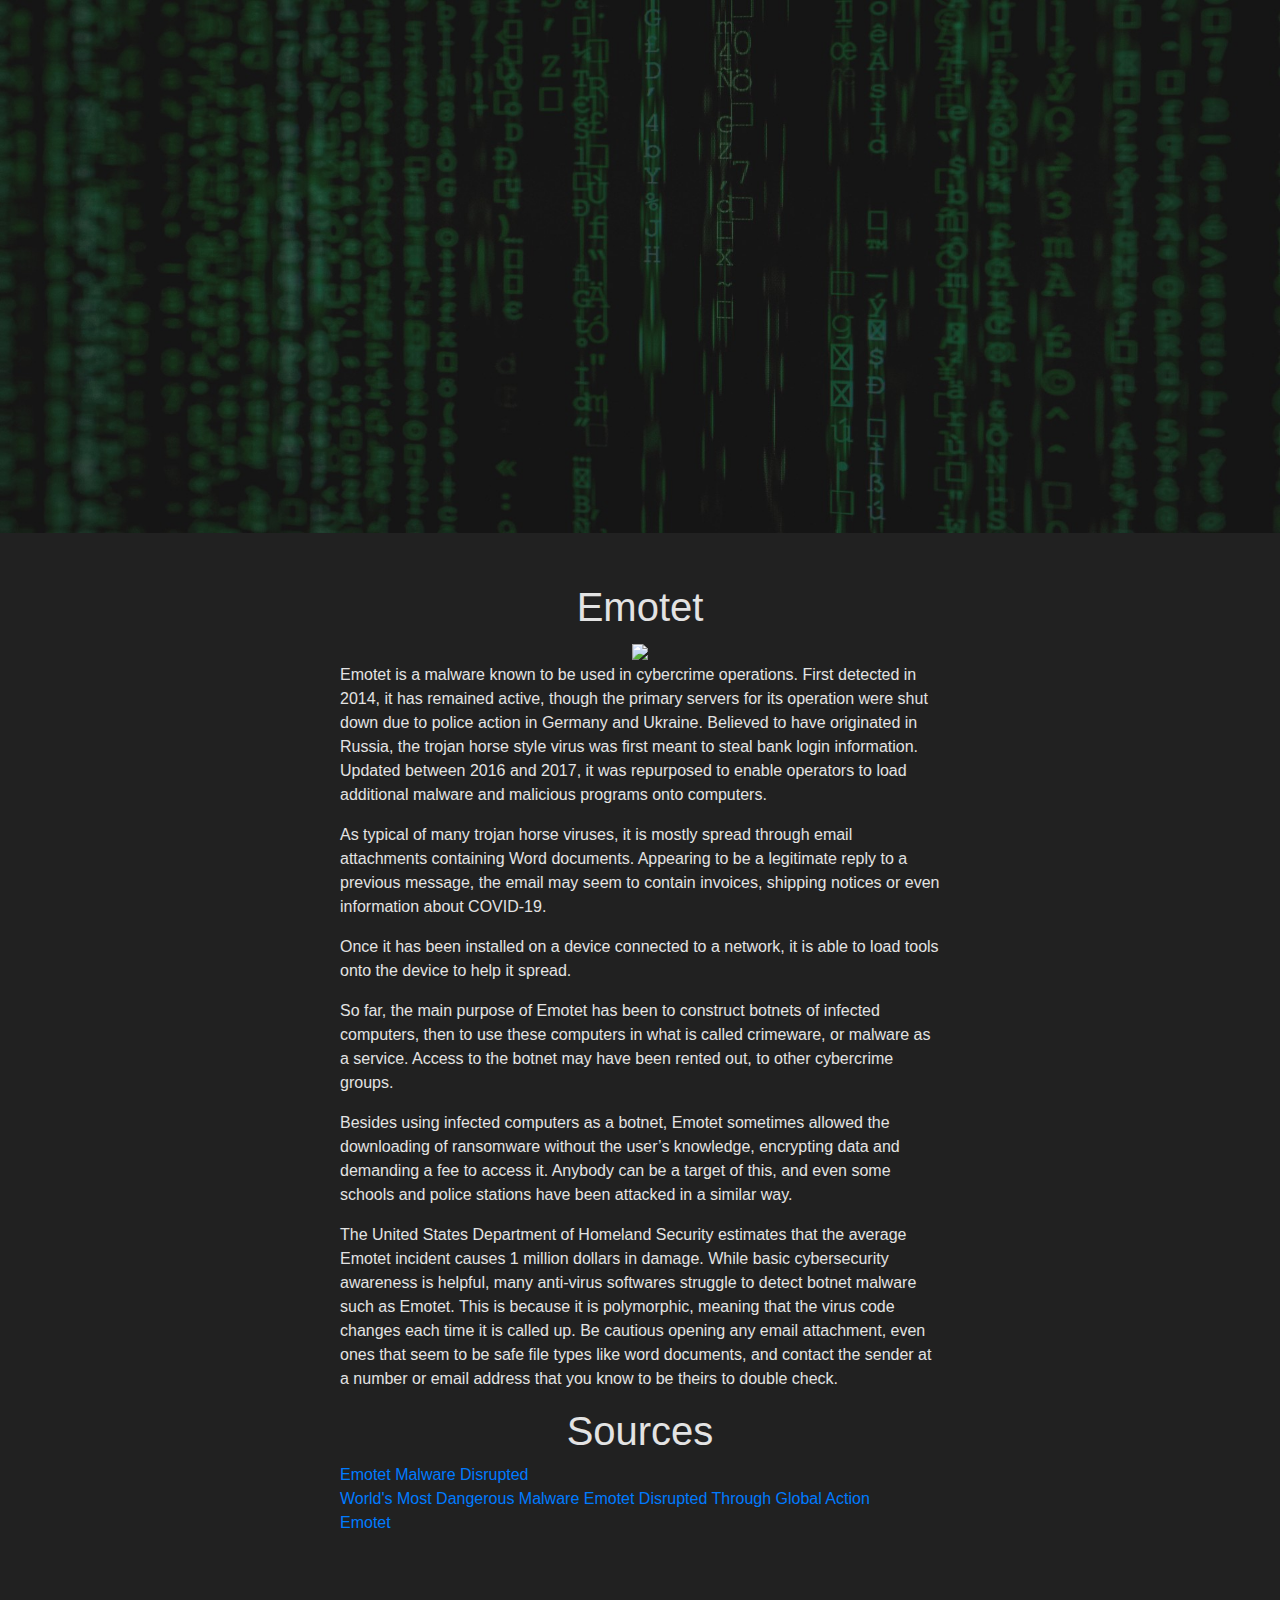
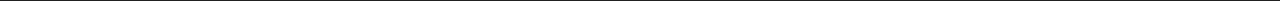
==== emotet.html @ fdf8b51a "add emotet page, add hero image to index html page" ====
<!--Trojan attacks info website, emotet attack page (by Emily Chen)-->

<!DOCTYPE html>
<html lang="en">
  <head>
    <meta charset="utf-8">

    <title>Magic Lantern Attack</title>
    
    <!--Bootstrap CDN below: -->
    <!-- Latest compiled and minified CSS -->
    <link rel="stylesheet" href="https://maxcdn.bootstrapcdn.com/bootstrap/4.5.2/css/bootstrap.min.css">

    <!-- jQuery library -->
    <script src="https://ajax.googleapis.com/ajax/libs/jquery/3.5.1/jquery.min.js"></script>

    <!-- Popper JS -->
    <script src="https://cdnjs.cloudflare.com/ajax/libs/popper.js/1.16.0/umd/popper.min.js"></script>

    <!-- Latest compiled JavaScript -->
    <script src="https://maxcdn.bootstrapcdn.com/bootstrap/4.5.2/js/bootstrap.min.js"></script>

    <!--Setup to make the page responsive-->
    <meta name="viewport" content="width=device-width, initial-scale=1">

    <!--Linking in our custom stylesheet, styles.css-->
    <link rel="stylesheet" href="styles.css">

  </head>

  <body>
      <!--Bootstrap's container-fluid div resizes to automatically fill the size of the browser window, and all the webpage content goes inside it.
        px-0 gets rid of any margins on the sides of the container-->
      <div class="container-fluid px-0">

        <!--TODO: Change this image to something different!!! :D-->
        <!--Header image, downloaded from: https://unsplash.com/photos/iar-afB0QQw then cropped it and applied filters
          src defines the path, img-fluid makes it fill the whole width of the main container, and alt is the text that shows up if the image can't-->
        <img src="images/green-text.jpeg" class="img-fluid" alt="Green Computer Text">

        <!--Info on the bootstrap row system & how it works: https://www.w3schools.com/bootstrap4/bootstrap_grid_basic.asp -->
        <div class="row no-gutters">

          <div class="col-md-3"></div>

          <!--Main content of the page takes up 6 out of 12 columns, if the screen size is medium (tablet) or bigger,
          otherwise it takes up the whole screen (on phones)-->
          <div class="col-sm-12 col-md-6">
            <div class="section">
                <h1>
                    Emotet
                </h1>

                <img src="https://www.cyfirma.com/media/2020/03/2018-11-28-CYFIRMA-Threat-Update-The-return-of-the-Emotet-malware.png" width="75%">

                <p>Emotet is a malware known to be used in cybercrime operations. First detected in 2014, it has remained active, though the primary servers for its operation were shut down due to police action in Germany and Ukraine. Believed to have originated in Russia, the trojan horse style virus was first meant to steal bank login information. Updated  between 2016 and 2017, it was repurposed to enable operators to load additional malware and malicious programs onto computers.</p>

                <p>As typical of many trojan horse viruses, it is mostly spread through email attachments containing Word documents. Appearing to be a legitimate reply to a previous message, the email may seem to contain invoices, shipping notices or even information about COVID-19. </p>

                <p>Once it has been installed on a device connected to a network, it is able to load tools onto the device to help it spread.</p>

                <p>So far, the main purpose of Emotet has been to construct botnets of infected computers, then to use these computers in what is called crimeware, or malware as a service. Access to the botnet may have been rented out, to other cybercrime groups.</p>

                <p>Besides using infected computers as a botnet, Emotet sometimes allowed the downloading of ransomware without the user’s knowledge, encrypting data and demanding a fee to access it.  Anybody can be a target of this, and even some schools and police stations have been attacked in a similar way.</p>

                <p>The United States Department of Homeland Security estimates that the average Emotet incident causes 1 million dollars in damage. While basic cybersecurity awareness is helpful, many anti-virus softwares struggle to detect botnet malware such as Emotet. This is because it is polymorphic, meaning that the virus code changes each time it is called up. Be cautious opening any email attachment, even ones that seem to be safe file types like word documents, and contact the sender at a number or email address that you know to be theirs to double check.</p>

                <h1>
                    Sources
                </h1>

                <p>
                    <a href="https://www.fbi.gov/news/stories/emotet-malware-disrupted-020121">Emotet Malware Disrupted</a> </br>
                    <a href="https://www.eurojust.europa.eu/worlds-most-dangerous-malware-emotet-disrupted-through-global-action">World's Most Dangerous Malware Emotet Disrupted Through Global Action</a> </br>
                    <a href="https://www.kaspersky.com/resource-center/threats/emotet">Emotet</a>
                </p>


            </div>
          </div>  
          
          <div class="col-md-3"></div>

        </div>

      </div>
  </body>
</html>
---- styles.css ----
body
{
    background-color: #212121;
    text-align: center;
    color: #e3e3e3
}

/* Automatically set the styles for any h1 elements in the HTML */
h1
{
    color: #e3e3e3;
}

/* Automatically set the styles for any h2 elements in the HTML */
h2
{
    color: #e3e3e3;
    text-align: left;
}

p
{
    text-align: left;
}

/*div class that adds padding for different sections of the page*/
div.section
{
    padding-top: 50px;
    padding-bottom: 50px;
    padding-left: 20px;
    padding-right: 20px;
}

/*div class that adds a little top and bottom padding to separate article links from one another*/
div.article-link
{
    padding-top: 10px;
    padding-bottom: 10px;
}

.article-link-title
{
    color: #00bd4f;
}

.article-link-title:hover
{
    color: #e3e3e3;
    text-decoration: none;
}

h4.article-link-subtitle
{
    color: #03873a;
}

h5.article-link-author
{
    color: #c5fcdc;
}

#hero-image-text
{
    font-family: 'Monaco', monospace;
    letter-spacing: 8px;
    font-size: 100px;
    position: absolute;
    top: 50%;
    left: 50%;
    transform: translate(-50%, -50%);
}
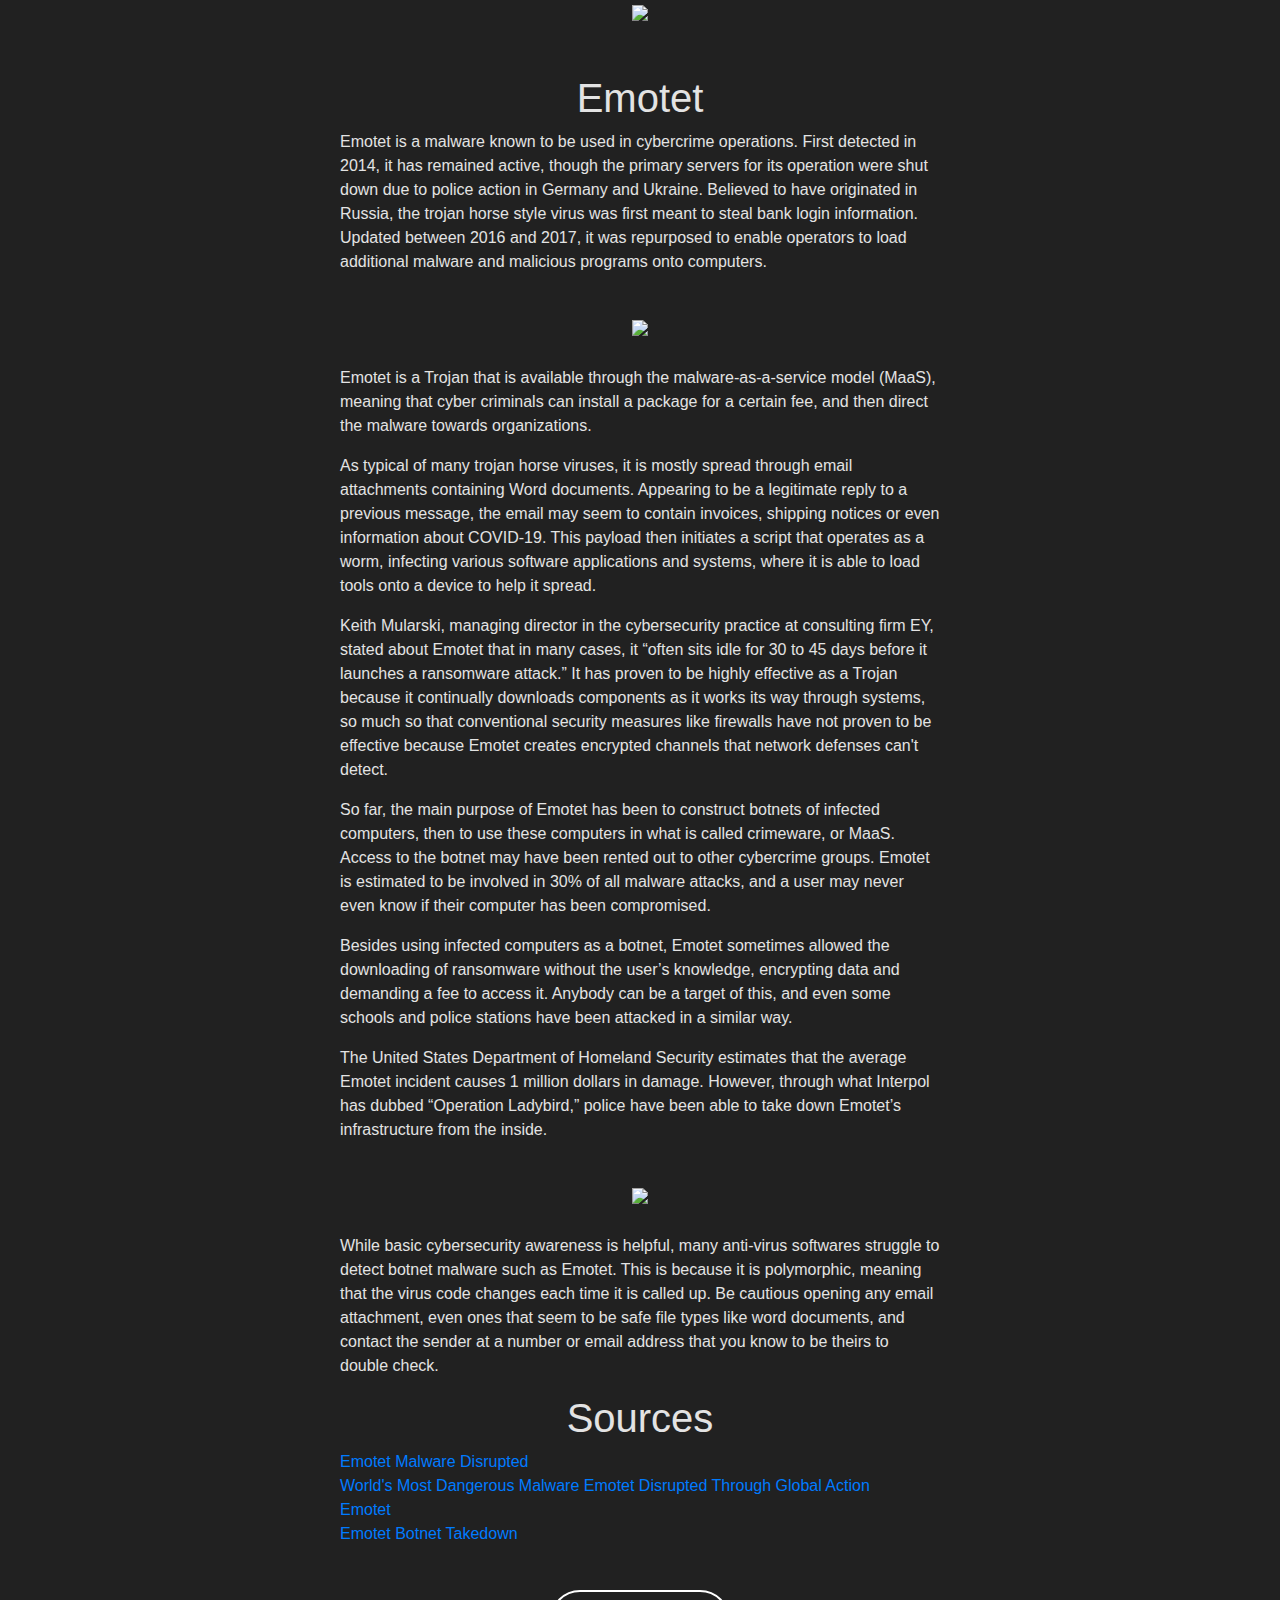
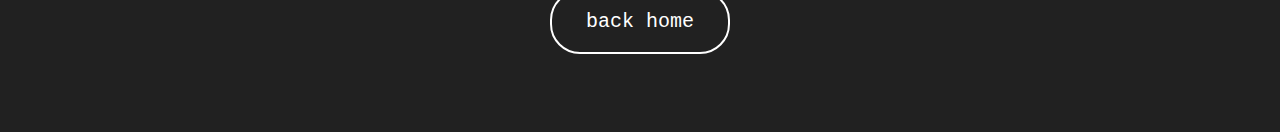
==== commit 9fe53cd0: "update emotet page, fix hero image on main page, add back buttons" ====
--- a/emotet.html
+++ b/emotet.html
@@ -5,7 +5,7 @@
   <head>
     <meta charset="utf-8">
 
-    <title>Magic Lantern Attack</title>
+    <title>Emotet</title>
     
     <!--Bootstrap CDN below: -->
     <!-- Latest compiled and minified CSS -->
@@ -36,7 +36,7 @@
         <!--TODO: Change this image to something different!!! :D-->
         <!--Header image, downloaded from: https://unsplash.com/photos/iar-afB0QQw then cropped it and applied filters
           src defines the path, img-fluid makes it fill the whole width of the main container, and alt is the text that shows up if the image can't-->
-        <img src="images/green-text.jpeg" class="img-fluid" alt="Green Computer Text">
+        <img src="https://www.zdnet.com/a/hub/i/2019/04/11/1df1f32e-bbc1-4cee-866e-864a7f8f8ea6/emotet.png" class="img-fluid" style = "width: 100%;">
 
         <!--Info on the bootstrap row system & how it works: https://www.w3schools.com/bootstrap4/bootstrap_grid_basic.asp -->
         <div class="row no-gutters">
@@ -51,19 +51,25 @@
                     Emotet
                 </h1>
 
-                <img src="https://www.cyfirma.com/media/2020/03/2018-11-28-CYFIRMA-Threat-Update-The-return-of-the-Emotet-malware.png" width="75%">
-
                 <p>Emotet is a malware known to be used in cybercrime operations. First detected in 2014, it has remained active, though the primary servers for its operation were shut down due to police action in Germany and Ukraine. Believed to have originated in Russia, the trojan horse style virus was first meant to steal bank login information. Updated  between 2016 and 2017, it was repurposed to enable operators to load additional malware and malicious programs onto computers.</p>
 
-                <p>As typical of many trojan horse viruses, it is mostly spread through email attachments containing Word documents. Appearing to be a legitimate reply to a previous message, the email may seem to contain invoices, shipping notices or even information about COVID-19. </p>
+                <img src="https://www.cyfirma.com/media/2020/03/2018-11-28-CYFIRMA-Threat-Update-The-return-of-the-Emotet-malware.png" style = "width:80%; padding: 5%;">
 
-                <p>Once it has been installed on a device connected to a network, it is able to load tools onto the device to help it spread.</p>
+                <p>Emotet is a Trojan that is available through the malware-as-a-service model (MaaS), meaning that cyber criminals can install a package for a certain fee, and then direct the malware towards organizations.</p>
 
-                <p>So far, the main purpose of Emotet has been to construct botnets of infected computers, then to use these computers in what is called crimeware, or malware as a service. Access to the botnet may have been rented out, to other cybercrime groups.</p>
+                <p>As typical of many trojan horse viruses, it is mostly spread through email attachments containing Word documents. Appearing to be a legitimate reply to a previous message, the email may seem to contain invoices, shipping notices or even information about COVID-19. This payload then initiates a script that operates as a worm, infecting various software applications and systems, where it is able to load tools onto a device to help it spread.</p>
+
+                <p>Keith Mularski, managing director in the cybersecurity practice at consulting firm EY, stated about Emotet that in many cases, it “often sits idle for 30 to 45 days before it launches a ransomware attack.” It has proven to be highly effective as a Trojan because it continually downloads components as it works its way through systems, so much so that conventional security measures like firewalls have not proven to be effective because Emotet creates encrypted channels that network defenses can't detect.</p>
+
+                <p>So far, the main purpose of Emotet has been to construct botnets of infected computers, then to use these computers in what is called crimeware, or MaaS. Access to the botnet may have been rented out to other cybercrime groups. Emotet is estimated to be involved in 30% of all malware attacks, and a user may never even know if their computer has been compromised.</p>
 
                 <p>Besides using infected computers as a botnet, Emotet sometimes allowed the downloading of ransomware without the user’s knowledge, encrypting data and demanding a fee to access it.  Anybody can be a target of this, and even some schools and police stations have been attacked in a similar way.</p>
 
-                <p>The United States Department of Homeland Security estimates that the average Emotet incident causes 1 million dollars in damage. While basic cybersecurity awareness is helpful, many anti-virus softwares struggle to detect botnet malware such as Emotet. This is because it is polymorphic, meaning that the virus code changes each time it is called up. Be cautious opening any email attachment, even ones that seem to be safe file types like word documents, and contact the sender at a number or email address that you know to be theirs to double check.</p>
+                <p>The United States Department of Homeland Security estimates that the average Emotet incident causes 1 million dollars in damage. However, through what Interpol has dubbed “Operation Ladybird,” police have been able to take down Emotet’s infrastructure from the inside.</p>
+
+                <img src="https://www.europol.europa.eu/sites/default/files/images/editor/emotet_infographic-01.jpg" style="width:85%; padding: 5%;">
+
+                <p>While basic cybersecurity awareness is helpful, many anti-virus softwares struggle to detect botnet malware such as Emotet. This is because it is polymorphic, meaning that the virus code changes each time it is called up. Be cautious opening any email attachment, even ones that seem to be safe file types like word documents, and contact the sender at a number or email address that you know to be theirs to double check. </p>
 
                 <h1>
                     Sources
@@ -72,9 +78,17 @@
                 <p>
                     <a href="https://www.fbi.gov/news/stories/emotet-malware-disrupted-020121">Emotet Malware Disrupted</a> </br>
                     <a href="https://www.eurojust.europa.eu/worlds-most-dangerous-malware-emotet-disrupted-through-global-action">World's Most Dangerous Malware Emotet Disrupted Through Global Action</a> </br>
-                    <a href="https://www.kaspersky.com/resource-center/threats/emotet">Emotet</a>
+                    <a href="https://www.kaspersky.com/resource-center/threats/emotet">Emotet</a> </br>
+                    <a href="https://www.tripwire.com/state-of-security/security-data-protection/cyber-security/emotet-botnet-takedown-what-you-need-to-know/#:~:text=Emotet%20is%20an%20extremely%20advanced,other%20malware%20onto%20users'%20computers">Emotet Botnet Takedown</a>
                 </p>
 
+                <div class="container">
+                  <div class="center">
+                    <button class="button" id="backhome">
+                      <a href="index.html">back home</a>
+                  </button>
+                  </div>
+                </div>
 
             </div>
           </div>  
--- a/styles.css
+++ b/styles.css
@@ -1,3 +1,5 @@
+/*Styles for Trojan Website
+CSS by Meera and Emily*/
 body
 {
     background-color: #212121;
@@ -19,6 +21,11 @@
 }
 
 p
+{
+    text-align: left;
+}
+
+li
 {
     text-align: left;
 }
@@ -60,7 +67,7 @@
     color: #c5fcdc;
 }
 
-#hero-image-text
+.hero-image-text
 {
     font-family: 'Monaco', monospace;
     letter-spacing: 8px;
@@ -69,4 +76,48 @@
     top: 50%;
     left: 50%;
     transform: translate(-50%, -50%);
+}
+
+.button {
+    background-color: transparent;
+    font-family: "Monaco", monospace;
+    border: 2px solid white;
+    padding: 15px 22px;
+    margin: 10%;
+    text-align: center;
+    font-size: 20px;
+    border-radius: 30px;
+    width: 180px;
+    cursor: pointer;
+    margin-left: -90px;
+    overflow: hidden;
+    display: inline-block;;
+}
+
+.button a {
+    text-decoration: none;
+    color: white;
+}
+
+.button:hover {
+    background-color: #131313;
+    color: white;
+}
+
+.button:focus {
+    outline:0;
+    color: white;
+}
+
+.container {
+    position: relative;
+    padding:10%;
+}
+
+.center {
+    margin: 0;
+    position: absolute;
+    left: 50%;
+    -ms-transform: translateY(-50%);
+    transform: translateY(-50%);
 }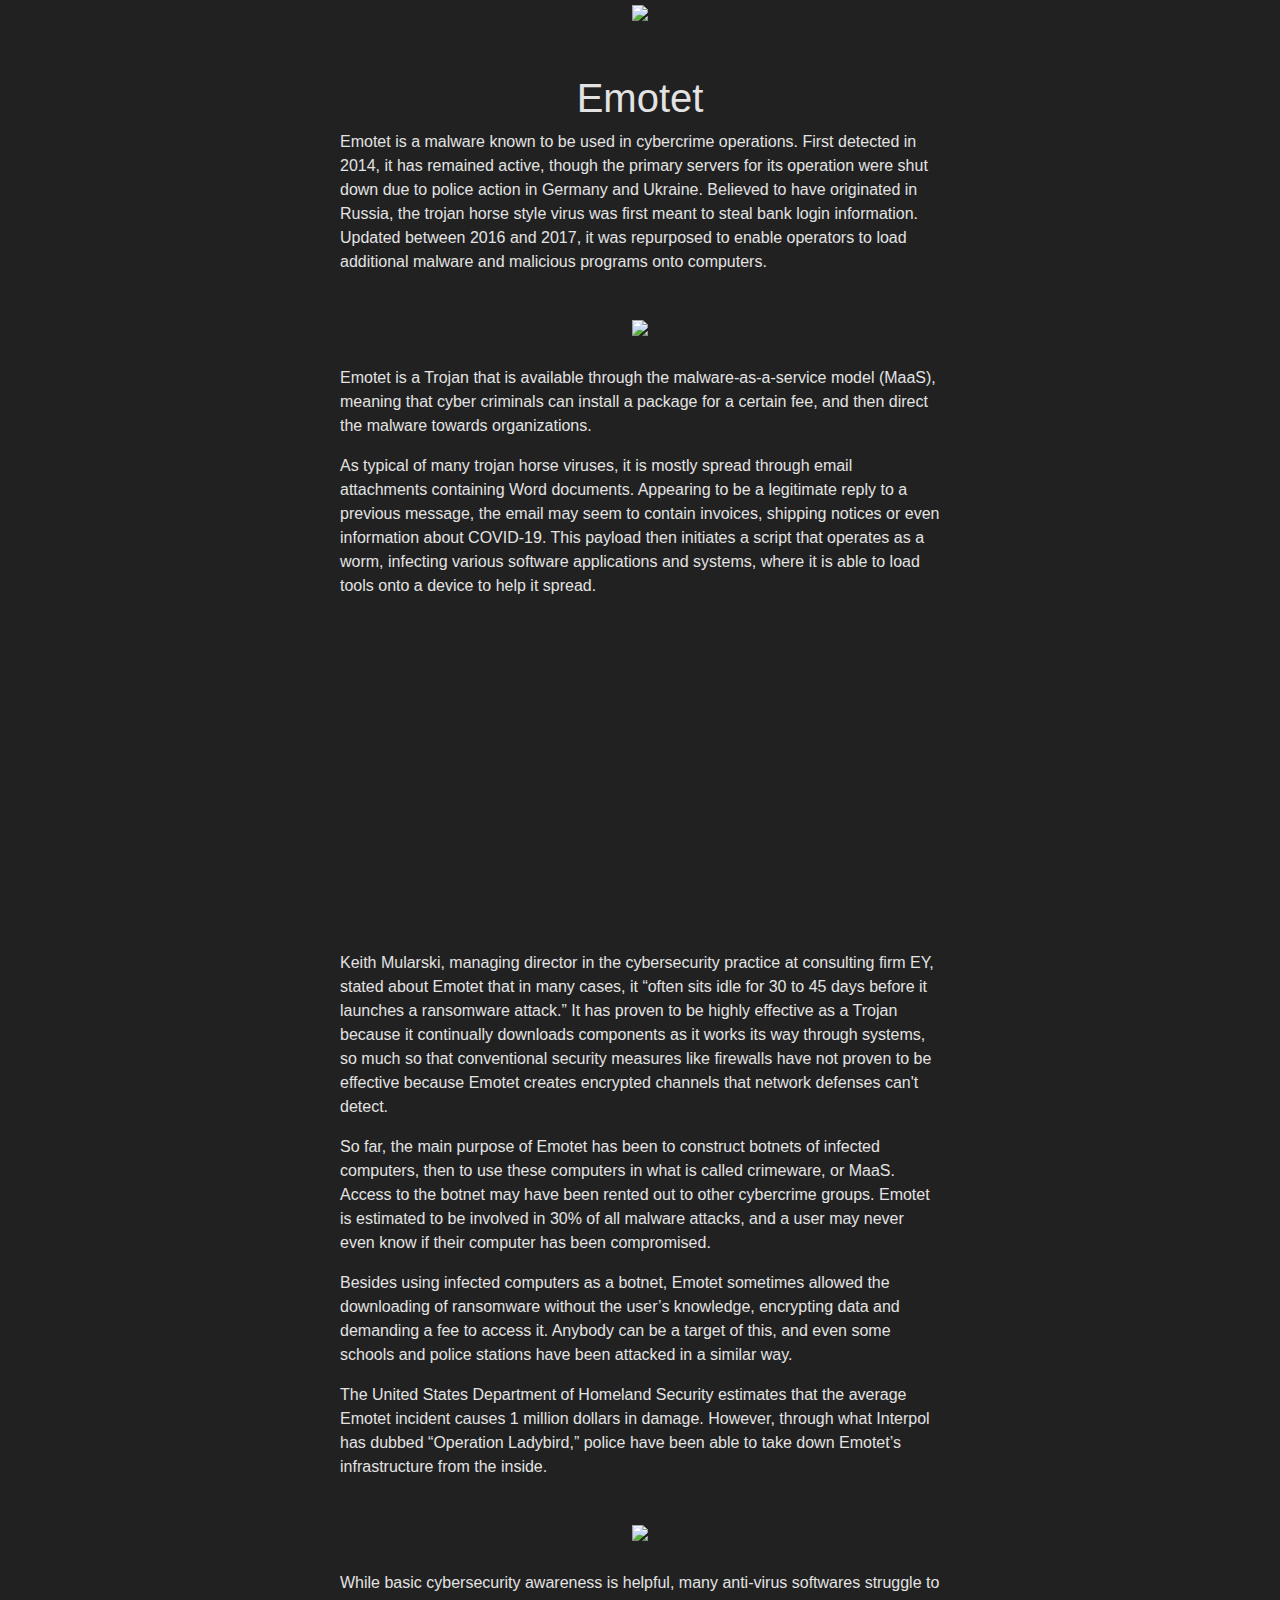
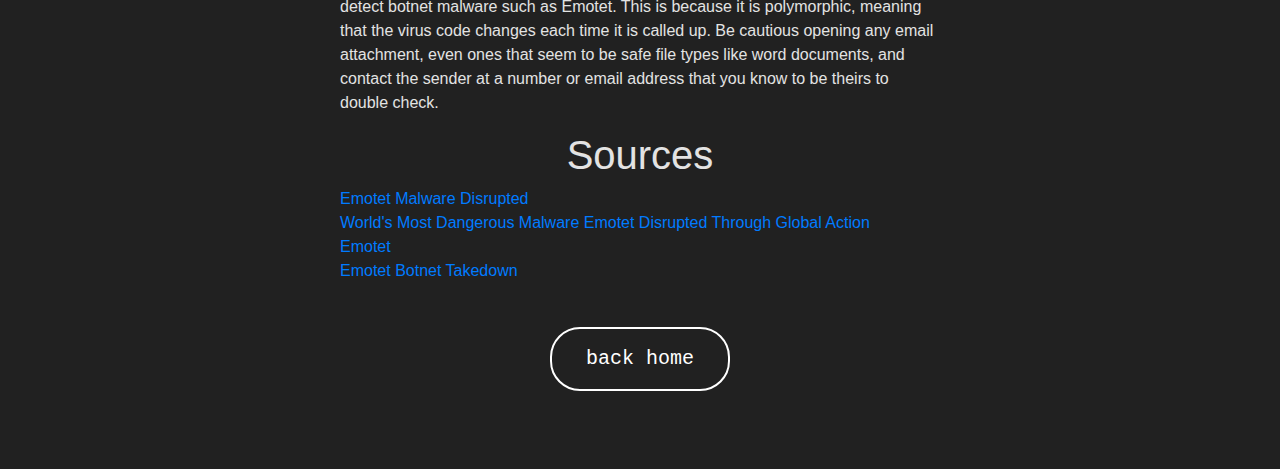
==== commit 45699afd: "add info video to emotet page" ====
--- a/emotet.html
+++ b/emotet.html
@@ -58,6 +58,10 @@
                 <p>Emotet is a Trojan that is available through the malware-as-a-service model (MaaS), meaning that cyber criminals can install a package for a certain fee, and then direct the malware towards organizations.</p>
 
                 <p>As typical of many trojan horse viruses, it is mostly spread through email attachments containing Word documents. Appearing to be a legitimate reply to a previous message, the email may seem to contain invoices, shipping notices or even information about COVID-19. This payload then initiates a script that operates as a worm, infecting various software applications and systems, where it is able to load tools onto a device to help it spread.</p>
+                
+                <iframe width="480" height="270" style = "border: none; margin: 5%;"
+                src="https://www.youtube.com/embed/CkwKTBifXJg">
+                </iframe>
 
                 <p>Keith Mularski, managing director in the cybersecurity practice at consulting firm EY, stated about Emotet that in many cases, it “often sits idle for 30 to 45 days before it launches a ransomware attack.” It has proven to be highly effective as a Trojan because it continually downloads components as it works its way through systems, so much so that conventional security measures like firewalls have not proven to be effective because Emotet creates encrypted channels that network defenses can't detect.</p>
 
